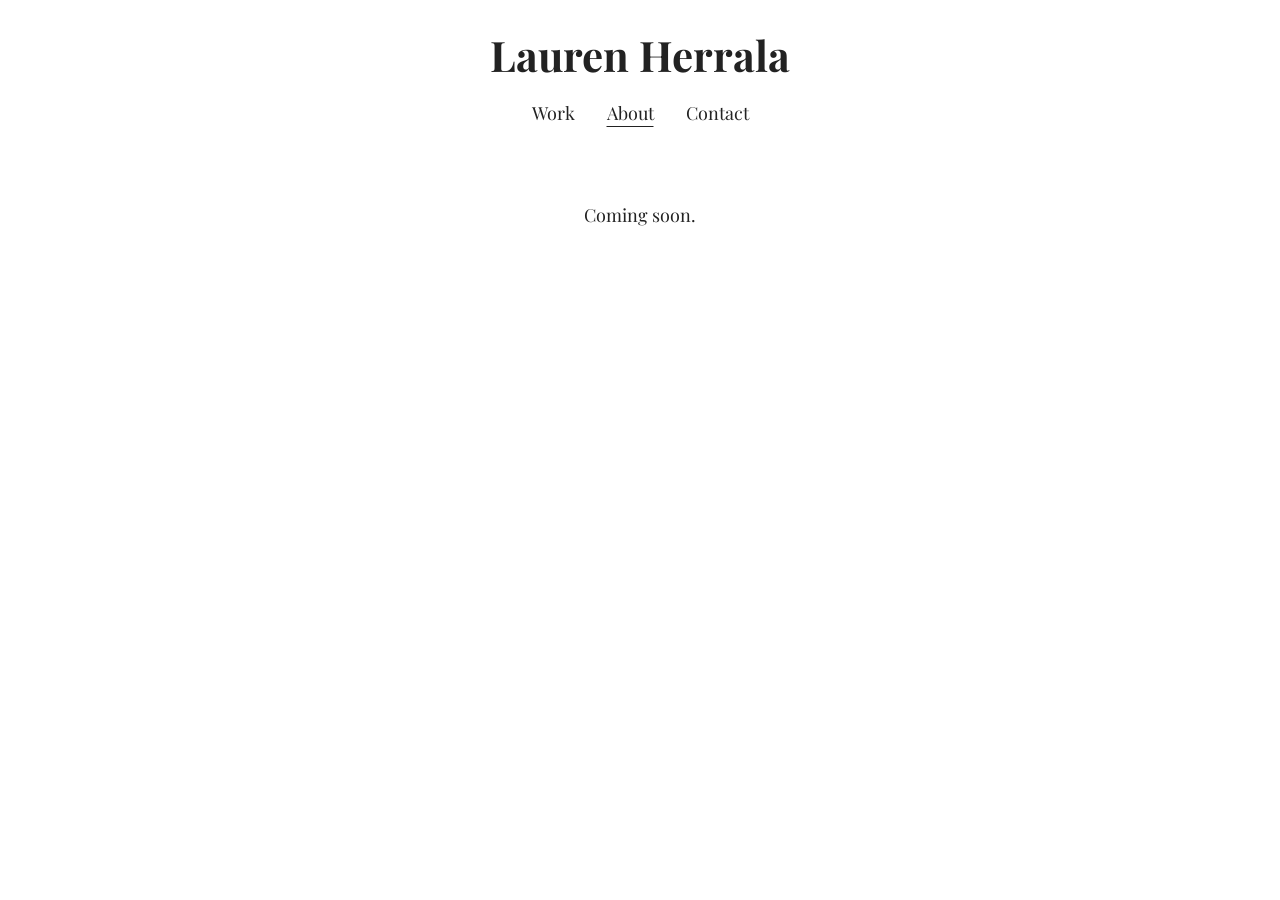
==== about.html @ 17ce7f59 "Create Lauren Herrala artist website" ====
<!doctype html>
<html lang="en">
<head>
  <meta charset="utf-8">
  <meta name="viewport" content="width=device-width, initial-scale=1">
  <title>About — Lauren Herrala</title>
  <link rel="stylesheet" href="styles.css">
</head>
<body>
  <header class="site-header">
    <h1><a href="./">Lauren Herrala</a></h1>
    <nav aria-label="Main navigation">
      <a href="work.html">Work</a>
      <a href="about.html" aria-current="page">About</a>
      <a href="contact.html">Contact</a>
    </nav>
  </header>
  <main class="text-page" aria-label="About">
    <p>Coming soon.</p>
  </main>
</body>
</html>
---- styles.css ----
@font-face {
  font-family: "Playfair Display";
  font-style: normal;
  font-weight: 400;
  font-display: swap;
  src: url("assets/fonts/playfair-display-regular.ttf") format("truetype");
}

@font-face {
  font-family: "Playfair Display";
  font-style: normal;
  font-weight: 700;
  font-display: swap;
  src: url("assets/fonts/playfair-display-bold.ttf") format("truetype");
}

* { box-sizing: border-box; }

body {
  margin: 0;
  background: #fff;
  color: #222;
  font-family: "Playfair Display", serif;
  font-size: 18px;
  line-height: 1.6;
}

a { color: inherit; }

a:focus-visible,
button:focus-visible {
  outline: 1px solid currentColor;
  outline-offset: 5px;
}

.site-header {
  padding: 28px 20px 0;
  text-align: center;
}

h1 {
  margin: 0;
  font-size: clamp(30px, 4vw, 42px);
  font-weight: 700;
  line-height: 1.3;
}

h1 a,
nav a { text-decoration: none; }

nav {
  display: flex;
  justify-content: center;
  gap: 32px;
  margin-top: 14px;
}

nav a {
  padding: 2px 0;
  text-underline-offset: 6px;
  text-decoration-thickness: 1px;
}

nav a:hover,
nav a[aria-current="page"] { text-decoration-line: underline; }

.home {
  width: min(1120px, calc(100% - 40px));
  margin: 40px auto 32px;
}

.slideshow {
  position: relative;
  display: grid;
  grid-template-columns: 44px minmax(0, 1fr) 44px;
  align-items: center;
  gap: 12px;
}

.slide {
  height: min(760px, calc(100svh - 208px));
  min-height: 200px;
}

.slide img {
  display: block;
  width: 100%;
  height: 100%;
  object-fit: contain;
}

.slideshow button {
  padding: 0;
  width: 44px;
  height: 56px;
  border: 0;
  background: transparent;
  color: #555;
  font: 400 42px/1 "Playfair Display", serif;
  cursor: pointer;
}

.slideshow button:hover { color: #111; }

.work-gallery {
  display: flex;
  flex-direction: column;
  gap: 64px;
  width: min(860px, calc(100% - 48px));
  margin: 48px auto 64px;
}

.work-gallery img {
  display: block;
  width: 100%;
  height: auto;
}

.text-page {
  width: min(600px, calc(100% - 40px));
  margin: 72px auto;
  text-align: center;
  overflow-wrap: anywhere;
}

.text-page p { margin: 0 0 20px; }
.text-page a { text-underline-offset: 4px; }

.visually-hidden {
  position: absolute;
  width: 1px;
  height: 1px;
  padding: 0;
  margin: -1px;
  overflow: hidden;
  clip-path: inset(50%);
  white-space: nowrap;
  border: 0;
}

@media (max-width: 600px) {
  .site-header { padding-top: 24px; }
  nav { gap: 28px; margin-top: 12px; }
  .home { width: calc(100% - 16px); margin-top: 32px; }
  .slideshow { grid-template-columns: 32px minmax(0, 1fr) 32px; gap: 0; }
  .slideshow button { width: 32px; font-size: 36px; }
  .slide { height: auto; min-height: 0; aspect-ratio: 4 / 3; }
  .work-gallery { gap: 36px; width: calc(100% - 32px); margin-top: 36px; }
  .text-page { margin-top: 56px; }
}
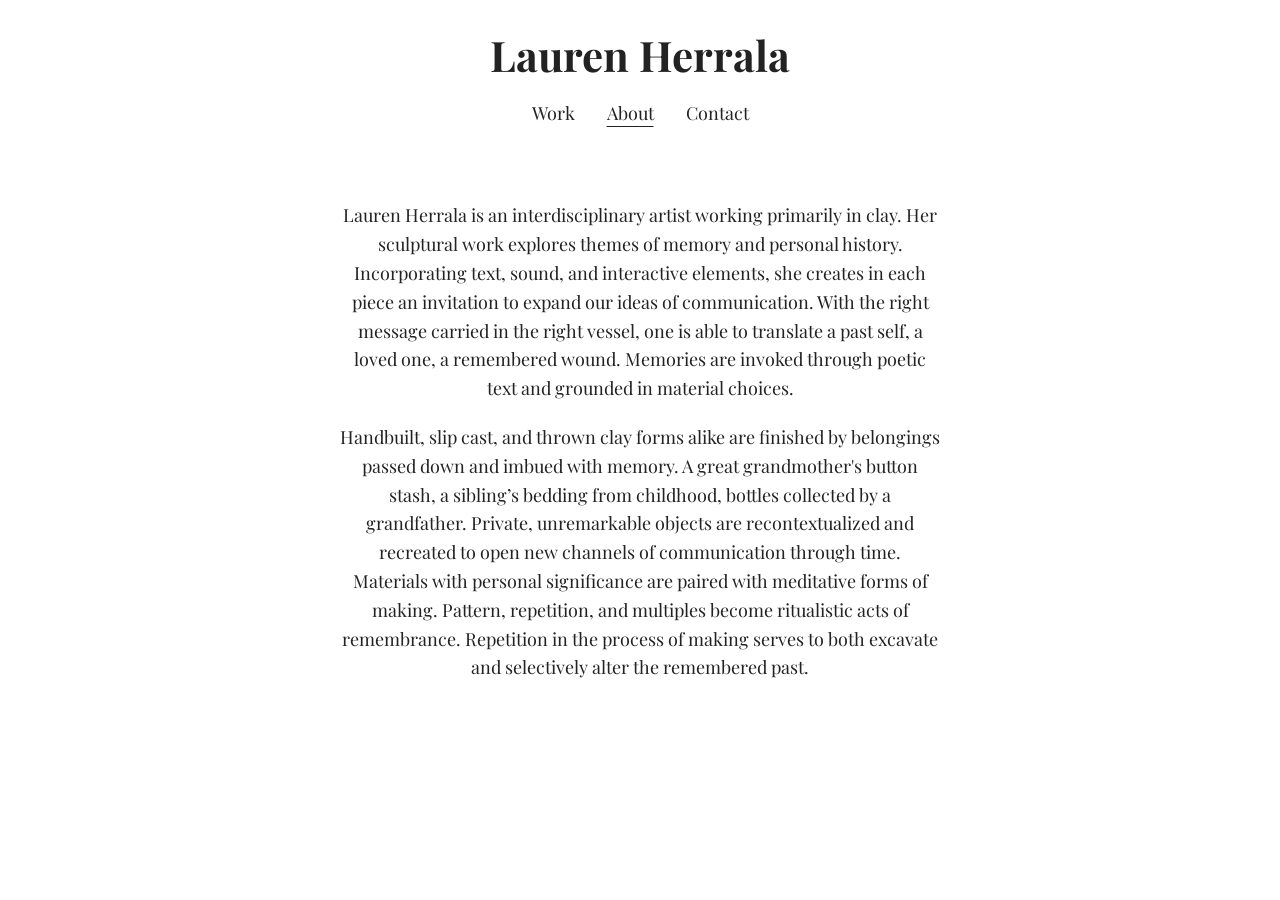
==== commit 0826019b: "Add artist statement to About page" ====
--- a/about.html
+++ b/about.html
@@ -16,7 +16,8 @@
     </nav>
   </header>
   <main class="text-page" aria-label="About">
-    <p>Coming soon.</p>
+    <p>Lauren Herrala is an interdisciplinary artist working primarily in clay. Her sculptural work explores themes of memory and personal history. Incorporating text, sound, and interactive elements, she creates in each piece an invitation to expand our ideas of communication. With the right message carried in the right vessel, one is able to translate a past self, a loved one, a remembered wound. Memories are invoked through poetic text and grounded in material choices.</p>
+    <p>Handbuilt, slip cast, and thrown clay forms alike are finished by belongings passed down and imbued with memory. A great grandmother's button stash, a sibling’s bedding from childhood, bottles collected by a grandfather. Private, unremarkable objects are recontextualized and recreated to open new channels of communication through time. Materials with personal significance are paired with meditative forms of making. Pattern, repetition, and multiples become ritualistic acts of remembrance. Repetition in the process of making serves to both excavate and selectively alter the remembered past.</p>
   </main>
 </body>
 </html>
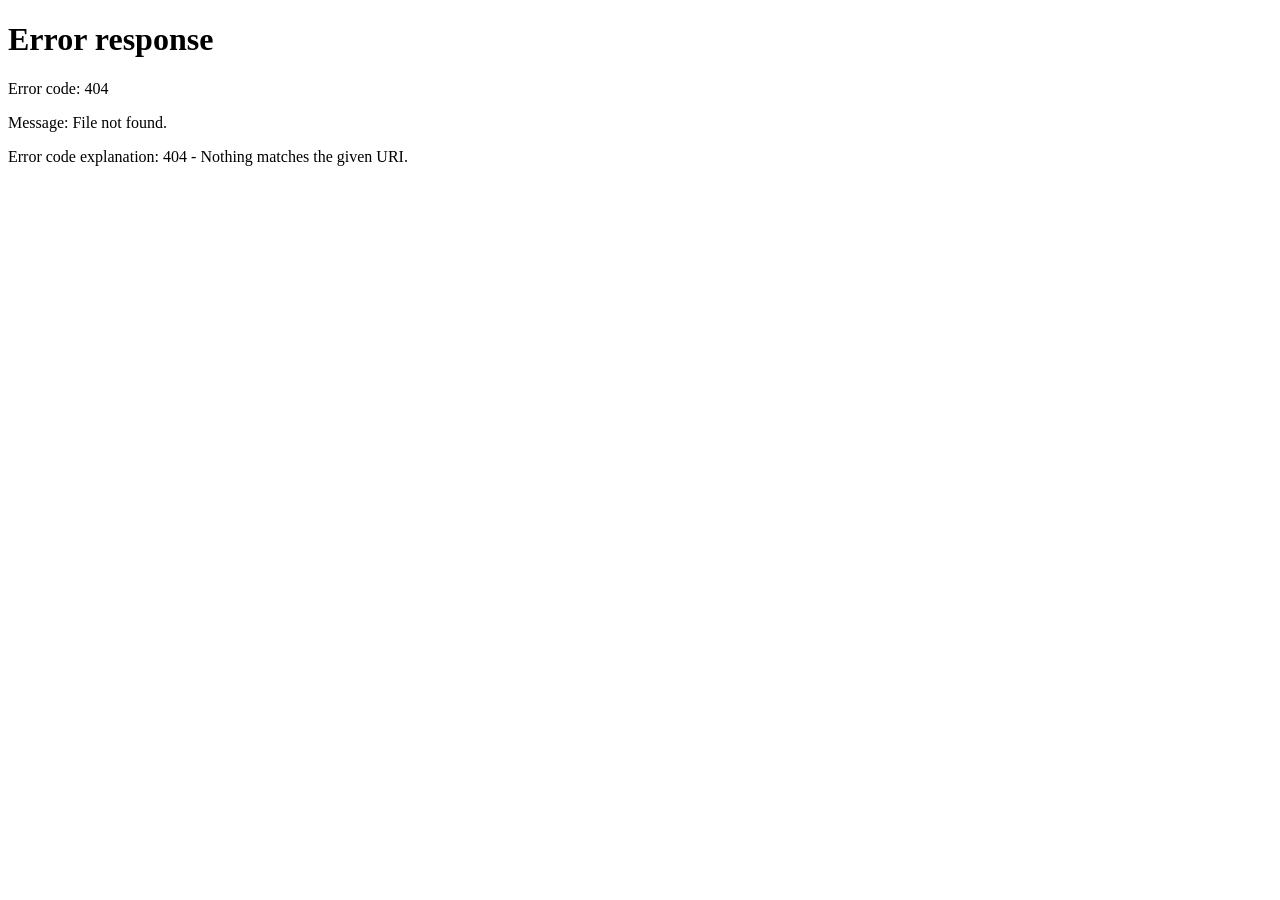
==== commit 46fbdcb8: "Use extension-free page URLs" ====
--- a/about.html
+++ b/about.html
@@ -4,15 +4,17 @@
   <meta charset="utf-8">
   <meta name="viewport" content="width=device-width, initial-scale=1">
   <title>About — Lauren Herrala</title>
+  <link rel="canonical" href="https://laurenherrala.github.io/about">
+  <script src="clean-urls.js"></script>
   <link rel="stylesheet" href="styles.css">
 </head>
 <body>
   <header class="site-header">
     <h1><a href="./">Lauren Herrala</a></h1>
     <nav aria-label="Main navigation">
-      <a href="work.html">Work</a>
-      <a href="about.html" aria-current="page">About</a>
-      <a href="contact.html">Contact</a>
+      <a href="work">Work</a>
+      <a href="about" aria-current="page">About</a>
+      <a href="contact">Contact</a>
     </nav>
   </header>
   <main class="text-page" aria-label="About">
